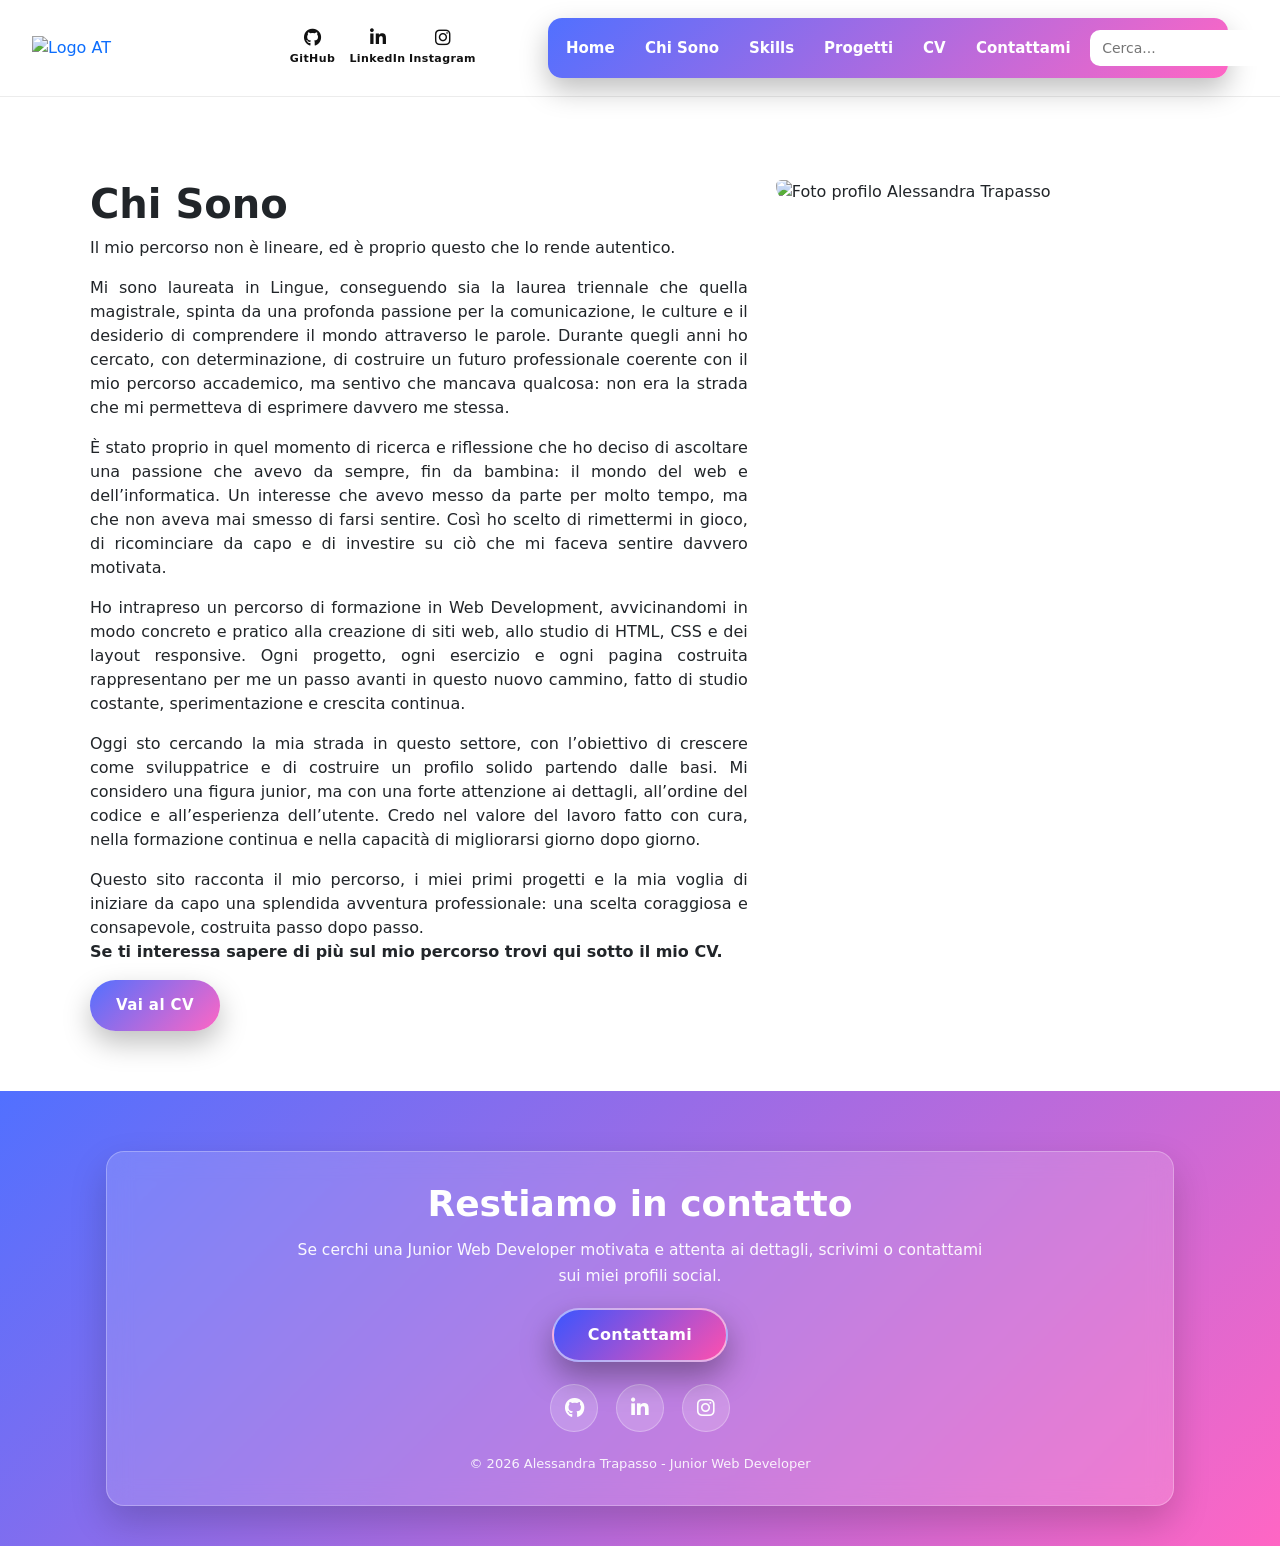
==== aboutme/index.html @ b7c21492 "changes" ====
<!DOCTYPE html>
<html lang="it">
  <!-- HEAD -->
  <head>
    <meta charset="UTF-8" />
    <meta name="viewport" content="width=device-width, initial-scale=1.0" />

    <title>Chi Sono | Alessandra Trapasso - Junior Full Stack Web Developer con AI</title>
    <meta
      name="description"
      content="Scopri il percorso di Alessandra Trapasso, Junior Full Stack Web Developer con AI: formazione, obiettivi e visione professionale."
    />
    <meta name="robots" content="index,follow" />
    <link rel="canonical" href="/aboutme/index.html" />

    <meta property="og:title" content="Chi Sono | Alessandra Trapasso" /> <!-- Open Graph per social -->
    <meta property="og:description" content="Percorso, formazione e obiettivi professionali di Alessandra Trapasso." />
    <meta property="og:type" content="website" />
    <meta property="og:locale" content="it_IT" />
    <meta property="og:url" content="/aboutme/index.html" />
    <meta property="og:image" content="../assets/img/og-cover.jpg" /> <!-- Immagine copertina -->
    <meta name="twitter:card" content="summary_large_image" />
    <meta name="twitter:title" content="Chi Sono | Alessandra Trapasso" />
    <meta name="twitter:description" content="Percorso, formazione e obiettivi professionali di Alessandra Trapasso." />
    <meta name="twitter:image" content="../assets/img/og-cover.jpg" />

    <link rel="icon" href="../assets/icons/favicon.ico" /> <!-- Favicon -->

    <link
       rel="stylesheet"
         href="https://cdnjs.cloudflare.com/ajax/libs/font-awesome/6.5.0/css/all.min.css"
      /> <!-- Icone -->

    <link
     href="https://cdn.jsdelivr.net/npm/bootstrap@5.3.3/dist/css/bootstrap.min.css"
      rel="stylesheet" 
    /> <!-- Bootstrap -->

    <link rel="stylesheet" href="style.css" /> <!-- CSS (con SCSS) -->
  </head>
   
  <!-- BODY -->
 <body id="home" class="page-chisono" data-base-path=".." data-page="about">
   <!-- HEADER -->
   <header class="site-header" aria-label="Header principale" data-site-header></header>

   <!-- MAIN-->
   <main>
     <div class="chisono-hero">
     <div class="chisono-hero__inner">
     <div class="chisono-hero__text">
       <h1 class="hero-title"><strong>Chi Sono</strong></h1>
          <p class="hero-subtitle">
           Il mio percorso non è lineare, ed è proprio questo che lo rende autentico.
         </p>

          <p class="hero-subtitle">
           Mi sono laureata in Lingue, conseguendo sia la laurea triennale che quella magistrale,
           spinta da una profonda passione per la comunicazione, le culture e il desiderio di
           comprendere il mondo attraverso le parole. Durante quegli anni ho cercato, con
           determinazione, di costruire un futuro professionale coerente con il mio percorso
           accademico, ma sentivo che mancava qualcosa: non era la strada che mi permetteva di
           esprimere davvero me stessa.
         </p>

          <p class="hero-subtitle">
           È stato proprio in quel momento di ricerca e riflessione che ho deciso di ascoltare
           una passione che avevo da sempre, fin da bambina: il mondo del web e dell’informatica.
           Un interesse che avevo messo da parte per molto tempo, ma che non aveva mai smesso
           di farsi sentire. Così ho scelto di rimettermi in gioco, di ricominciare da capo e
           di investire su ciò che mi faceva sentire davvero motivata.
          </p>

          <p class="hero-subtitle">
           Ho intrapreso un percorso di formazione in Web Development, avvicinandomi in modo
           concreto e pratico alla creazione di siti web, allo studio di HTML, CSS e dei layout
           responsive. Ogni progetto, ogni esercizio e ogni pagina costruita rappresentano per
           me un passo avanti in questo nuovo cammino, fatto di studio costante, sperimentazione
           e crescita continua.
          </p>

         <p class="hero-subtitle">
           Oggi sto cercando la mia strada in questo settore, con l’obiettivo di crescere come
           sviluppatrice e di costruire un profilo solido partendo dalle basi. Mi considero una
           figura junior, ma con una forte attenzione ai dettagli, all’ordine del codice e
           all’esperienza dell’utente. Credo nel valore del lavoro fatto con cura, nella
           formazione continua e nella capacità di migliorarsi giorno dopo giorno.
         </p>

         <p class="hero-subtitle">
           Questo sito racconta il mio percorso, i miei primi progetti e la mia voglia di
           iniziare da capo una splendida avventura professionale: una scelta coraggiosa e
           consapevole, costruita passo dopo passo. <br> <strong> Se ti interessa sapere di più sul mio percorso trovi qui sotto il mio CV. </strong>
         </p>
       <!-- </h1> chiuso sopra-->

       <div class="chisono-cta"> <!-- Bottone per rimando a CV-->
          <a class="hero-cta" href="../cv/index.html">
            Vai al CV
          </a>
        </div>
      </div>

     <div class="chisono-hero__media"> <!-- Foto personale a destra-->
       <div class="hero-photo-wrap">
         <img
           src="../assets/img/immagine_copertina_profilo.png"
           alt="Foto profilo Alessandra Trapasso"
           class="hero-photo"
          />
       </div>
     </div>
     </div>
     </div>
   </main>

 <!-- FOOTER -->
 <footer class="site-footer" aria-label="Footer" data-site-footer></footer>
 <script defer src="../assets/js/projects-data.js"></script>
 <script defer src="../assets/js/site-config.js"></script>
 <script defer src="../assets/js/site-shell.js"></script>
 <script defer src="../assets/js/site-search.js?v=20260308"></script>
 <script defer src="../assets/js/lazy-media.js"></script>
 <script defer src="../assets/js/lazy-sections.js"></script>
 <script defer src="../assets/js/contact-popup.js?v=20260308"></script>
 </body>
</html>
---- aboutme/style.css ----
@charset "UTF-8";

html, body {
  margin: 0;  /* elimina margini di default del browser */
  padding: 0; /* elimina padding di default del browser */
}

:root {
  --grad-hero: linear-gradient(135deg, #5170ff, #ff66c4);
  --text-dark: #111;
  --text-dark-soft: rgba(0, 0, 0, 0.95);
  --shadow-lg: 0 16px 36px rgba(0, 0, 0, 0.18);
  --radius-lg: 18px;
  --radius-md: 14px;
}

.u-section {    /* sezioni */
  position: relative;
  width: 100%;
  padding: 70px 0 60px;
  overflow: hidden;
  background: #ffffff;
}

.u-inner {
  max-width: 1100px;
  margin: 0 auto;
  padding: 0 16px;
}

.u-header {     /* header */
  text-align: center;
  margin-bottom: 28px;
}

.u-title {    /* titoli */
  margin: 0 0 10px;
  font-weight: 900;
  font-size: clamp(28px, 3.2vw, 46px);
  color: #000000;
  line-height: 1.1;
}

.u-subtitle {    /* sottotitoli */
  margin: 0 auto;
  max-width: 760px;
  color: var(--text-dark-soft);
  line-height: 1.7;
  font-size: 16px;
}

.u-card {     /* cards */
  padding: 28px 26px;
  border-radius: var(--radius-lg);
  background: var(--grad-hero);
  border: 1px solid rgba(255, 255, 255, 0.28);
  box-shadow: var(--shadow-lg);
  color: #ffffff;
}

.u-card__title {
  margin: 0 0 16px;
  font-weight: 900;
  font-size: 18px;
}

.u-card__text {
  margin: 0 0 16px;
  opacity: 0.95;
  line-height: 1.7;
  font-size: 15px;
}

.u-card__small {
  margin: 0;
  font-size: 13px;
  opacity: 0.92;
  line-height: 1.6;
}

.u-card--side {
  padding: 24px 22px;
}

.u-list {    /* Liste */
  list-style: none;
  padding: 0;
  margin: 0;
  display: grid;
  gap: 10px;
}

.u-list li {
  padding: 12px 12px;
  border-radius: var(--radius-md);
  background: rgba(255, 255, 255, 0.10);
  border: 1px solid rgba(255, 255, 255, 0.20);
}

.u-badges {    /* badges */
  display: flex;
  flex-wrap: wrap;
  gap: 10px;
}

.u-badge {
  display: inline-flex;
  align-items: center;
  justify-content: center;

  padding: 10px 12px;
  border-radius: 999px;

  font-weight: 800;
  font-size: 13px;

  background: rgba(255, 255, 255, 0.12);
  border: 1px solid rgba(255, 255, 255, 0.22);
  color: #ffffff;
}

/* HEADER */
.site-header {
  position: fixed; /* header sempre visibile in alto */
  top: 0;          
  left: 0;         
  right: 0;    
  z-index: 10000;  /* si sovrappone a tutto (hero, cards, ecc.) */
  background: rgba(255, 255, 255, 0.98);
  backdrop-filter: blur(8px);        
  -webkit-backdrop-filter: blur(8px);
  border-bottom: 1px solid rgba(17, 17, 17, 0.08); /* crea una linea di separazione */
}

/* NAV */
.hero-nav {
  width: 100%;          
  padding: 20px 50px;     /* spaziatura interna desktop */
  display: flex;          /* allinea logo + socials + menu sulla stessa riga */
  align-items: center;    /* centratura verticale */
  justify-content: space-between; /* spazio tra blocchi */
  gap: 18px;              
}

/* NAV: logo */
.brand {
  display: inline-flex;   /* rimane in linea e non va a capo */
  align-items: center;    
  text-decoration: none;  /* rimuove sottolineatura del link */
}

.brand__logo {         /* dimensione e proporzione logo */
  width: 250px;       
  height: auto;       
  display: block;     /* elimina piccoli spazi intorno alle immagini */
  margin-left: 0; 
}

/* NAV: social links */
.social-links {
  display: flex;          /* allineate  */
  align-items: center;    
  gap: 10px;             

  list-style: none;       /* toglie pallini */
  padding: 0;            
  margin: 0;             

  margin-left: 15px;      /* spazio dopo il logo */
  margin-right: auto;     /* spinge il menu-bar verso destra (trucco flex) */
}

.social-links li {
  display: flex; 
}

.social-links a {
  display: inline-flex;
  flex-direction: column ; /* icona sopra, testo sotto */
  align-items: center;
  justify-content: center;

  gap: 4px;

  width: 55px;      
  padding: 6px 0;   

  color: #111;        
  font-size: 18px;    
  text-decoration: none; 

  transform: translateY(0); /* effetto */
  transition:
    transform 0.25s cubic-bezier(.2, .9, .2, 1.4),
    color 0.25s ease; 
}

.social-links span {     /* testo sotto ai social links */
  font-size: 11px;
  font-weight: 600;
  letter-spacing: 0.4px;
}

.social-links a:hover {
  transform: translateY(-6px); /* effetto */
  color: #a29ee2;             
}

/* NAV: menu bar (desktop) */
.menu-bar {
  max-width: 720px;   
  width: 100%;

  margin-right: 20px;
  margin-bottom: 0px; 

  display: flex;       
  align-items: center;
  justify-content: space-between;
  gap: 20px;

  padding: 12px 18px;  
  border-radius: 14px;
  background: linear-gradient(135deg, #5170ff, #ff66c4);
  box-shadow: 0 12px 28px rgba(0, 0, 0, 0.25);
}

.menu-bar .nav-menu {    /* lista menu */
  list-style: none;     
  margin: 0;
  padding: 0;

  display: flex;        /* voci in orizzontale */
  align-items: center;
  gap: 30px;
}

.menu-bar .nav-menu li { 
  display: flex;
  align-items: center;
}

.menu-bar .nav-menu a {   
  color: #ffffff;
  text-decoration: none;
  font-weight: 600;
  font-size: 15px;
  white-space: nowrap; /* evita che i link vadano a capo */
  cursor: pointer;

  display: inline-block;
  position: relative; 
  transform: translateY(0);

  transition:
    transform 0.25s cubic-bezier(.2, .9, .2, 1.4),
    color 0.25s ease,
    text-decoration 0.25s ease;
  will-change: transform; 
}

.menu-bar .nav-menu a:hover {
  transform: translateY(-6px);
  color: #a29ee2;
  text-decoration: underline;
}

.menu-bar .nav-menu a:active {
  transform: translateY(-2px);
}

/* NAV: search (desktop) */
.menu-bar .nav-search--desktop {
  display: flex;
  align-items: center;
}

.menu-bar .nav-search--desktop input {
  width: 190px;
  height: 36px;
  padding: 0 12px;
  border-radius: 10px;
  border: none;
  outline: none;
  font-size: 14px;
}

/* MAIN */
main {
  padding-top: 110px; 
}

/* FOOTER */

.site-footer {
  position: relative;
  width: 100%;
  padding: 60px 0 40px;
  overflow: hidden;
}

.site-footer::before {
  content: "";
  position: absolute;
  inset: 0;
  background: linear-gradient(135deg, #5170ff, #ff66c4);
  z-index: -1;
}

.site-footer__inner {
  max-width: 1100px;
  margin: 0 auto;
  padding: 0 16px;
}

.site-footer__card {
  text-align: center;
  padding: 32px 28px;
  border-radius: 18px;

  background: rgba(255, 255, 255, 0.14);
  border: 1px solid rgba(255, 255, 255, 0.28);

  backdrop-filter: blur(12px);
  -webkit-backdrop-filter: blur(12px);

  box-shadow: 0 16px 36px rgba(0, 0, 0, 0.18);
  color: #ffffff;
}

.site-footer__title {
  margin: 0 0 14px;
  font-size: clamp(24px, 3vw, 36px);
  font-weight: 900;
  line-height: 1.1;
}

.site-footer__text {
  max-width: 700px;
  margin: 0 auto 18px;
  font-size: 15.5px;
  line-height: 1.7;
  opacity: 0.95;
}

.contact-form__btn {
  display: inline-flex;
  align-items: center;
  justify-content: center;

  padding: 14px 26px;
  border-radius: 999px;

  font-weight: 800;
  font-size: 15px;
  letter-spacing: 0.4px;

  color: #ffffff;
  text-decoration: none;

  background: linear-gradient(135deg, #5170ff, #ff66c4);
  box-shadow: 0 12px 28px rgba(0, 0, 0, 0.25);

  transform: translateY(0);
  transition:
    transform 0.25s cubic-bezier(.2, .9, .2, 1.4),
    box-shadow 0.25s ease,
    opacity 0.25s ease;
}

.contact-form__btn:hover {
  transform: translateY(-6px);
  box-shadow: 0 18px 36px rgba(0, 0, 0, 0.30);
  opacity: 0.95;
}

.contact-form__btn:active {
  transform: translateY(-2px);
}

.site-footer__cta {
  display: inline-flex;
  align-items: center;
  justify-content: center;
  min-height: 54px;
  padding: 0 34px;
  border-radius: 999px;
  font-weight: 900;
  font-size: 16px;
  letter-spacing: 0.35px;
  color: #ffffff;
  text-decoration: none;
  background: linear-gradient(135deg, #3955ff, #ff4fae);
  border: 2px solid rgba(255, 255, 255, 0.55);
  box-shadow: 0 14px 32px rgba(0, 0, 0, 0.35);
  transform: translateY(0);
  transition: transform 0.2s ease, box-shadow 0.2s ease, filter 0.2s ease;
}

.site-footer__cta:hover {
  transform: translateY(-5px) scale(1.01);
  box-shadow: 0 20px 42px rgba(0, 0, 0, 0.35);
  filter: saturate(1.05);
}

.site-footer__cta:active {
  transform: translateY(-1px);
}


.site-footer__social {
  display: flex;
  justify-content: center;
  gap: 18px;

  list-style: none;
  padding: 0;
  margin: 22px 0 22px;
}

.site-footer__social a {
  display: inline-flex;
  align-items: center;
  justify-content: center;

  width: 48px;
  height: 48px;
  border-radius: 50%;

  color: #ffffff;
  font-size: 20px;
  text-decoration: none;

  background: rgba(255, 255, 255, 0.18);
  border: 1px solid rgba(255, 255, 255, 0.28);

  transition: transform 0.25s cubic-bezier(.2, .9, .2, 1.4),
              background 0.25s ease;
}

.site-footer__social a:hover {
  transform: translateY(-6px);
  background: rgba(255, 255, 255, 0.28);
}

.site-footer__copy {
  margin: 0;
  font-size: 13px;
  opacity: 0.9;
}

/* NAV RESPONSIVE "HAMBURGER"*/

/* DESKTOP default */
.menu-bar { display: flex; }
.nav-hamburger { display: none; }
.nav-overlay { display: none; }
.nav-drawer { display: none; }

.nav-toggle {
  position: absolute;
  opacity: 0;
  pointer-events: none;
}

.nav-hamburger {    /* Hamburger */
  width: 46px;
  height: 46px;
  border-radius: 12px;
  z-index: 10001;

  align-items: center;
  justify-content: center;
  flex-direction: column;
  gap: 6px;
  flex-shrink: 0;

  cursor: pointer;
  user-select: none;

  background: rgba(0, 0, 0, 0.04);
  border: 1px solid rgba(17, 17, 17, 0.12);
}

.brand {
  flex-shrink: 0;
}

.nav-hamburger span {
  width: 22px;
  height: 2px;
  background: #111;
  border-radius: 999px;
  transition: transform 0.25s ease, opacity 0.2s ease;
}

#nav-toggle:checked + .nav-hamburger span:nth-child(1) {    /* X */
  transform: translateY(8px) rotate(45deg);
}

#nav-toggle:checked + .nav-hamburger span:nth-child(2) {
  opacity: 0;
}

#nav-toggle:checked + .nav-hamburger span:nth-child(3) {
  transform: translateY(-8px) rotate(-45deg);
}

.nav-drawer {
  position: fixed;
  top: 0;
  right: 0;

  height: 100vh;
  width: min(360px, 86vw);
  padding: 18px 16px;

  background: #ffffff;
  border-left: 1px solid rgba(17, 17, 17, 0.10);
  box-shadow: -18px 0 40px rgba(0, 0, 0, 0.12);

  transform: translateX(100%);
  transition: transform 0.25s ease;

  z-index: 9999;
}

.nav-drawer__top {
  display: flex;
  align-items: center;
  justify-content: space-between;
  margin-bottom: 14px;
}

.nav-drawer__title {
  font-weight: 800;
  font-size: 16px;
  color: #111;
}

.nav-drawer__close {
  display: inline-flex;
  align-items: center;
  justify-content: center;

  width: 40px;
  height: 40px;
  border-radius: 12px;
  cursor: pointer;

  background: rgba(0, 0, 0, 0.04);
  border: 1px solid rgba(17, 17, 17, 0.12);
  font-size: 26px;
  line-height: 1;
  color: #111;
}

.nav-drawer__menu {
  list-style: none;
  padding: 0;
  margin: 0 0 18px;

  display: flex;
  flex-direction: column;
  gap: 10px;
}

.nav-drawer__menu a {
  display: flex;
  align-items: center;

  padding: 12px 12px;
  border-radius: 14px;

  text-decoration: none;
  font-weight: 700;
  color: #fffdfd;

  background: linear-gradient(135deg, #5170ff, #ff66c4);
  border: 1px solid rgba(255, 255, 255, 0.08);

  transition: transform 0.18s ease, opacity 0.18s ease;
}

.nav-drawer__menu a:hover {
  transform: translateX(4px);
  opacity: 0.95;
}

.nav-drawer__search input {
  width: 100%;
  height: 42px;
  padding: 0 12px;
  border-radius: 12px;
  border: 1px solid rgba(17, 17, 17, 0.12);
  outline: none;
}

.nav-overlay {
  position: fixed;
  inset: 0;
  background: rgba(0, 0, 0, 0.35);
  opacity: 0;
  pointer-events: none;
  transition: opacity 0.2s ease;
  z-index: 9998;
}

#nav-toggle:checked ~ .nav-drawer {
  padding-top: 70px;
}

/* MAIN */
.page-chisono .hero-header {
  min-height: auto; 
}

.page-chisono .chisono-hero {
  padding: 40px 40px 60px;
}

.page-chisono .chisono-hero__inner {
  max-width: 1100px;
  margin: 0 auto;
  margin-top: 30px;

  display: grid;
  grid-template-columns: minmax(0, 1.35fr) minmax(0, 0.85fr);
  gap: 28px;
  align-items: start;
}

.page-chisono .hero-subtitle {
  text-align: justify;
  text-justify: inter-word;
}

.page-chisono .chisono-hero__media {
  position: relative;
}    

.page-chisono .hero-photo {   
  width: 100%;
  height: auto;
  display: block;
  border-radius: 50px;
  border-bottom-left-radius: 170px;
}

.hero-cta {
  display: inline-flex;
  align-items: center;
  justify-content: center;

  padding: 14px 26px;
  border-radius: 999px;

  font-weight: 800;
  font-size: 15px;
  letter-spacing: 0.4px;

  color: #ffffff;
  text-decoration: none;

  background: linear-gradient(135deg, #5170ff, #ff66c4);
  box-shadow: 0 12px 28px rgba(0, 0, 0, 0.25);

  transform: translateY(0);
  transition:
    transform 0.25s cubic-bezier(.2, .9, .2, 1.4),
    box-shadow 0.25s ease,
    opacity 0.25s ease;
}

.hero-cta:hover {
  transform: translateY(-6px);
  box-shadow: 0 18px 36px rgba(0, 0, 0, 0.30);
  opacity: 0.95;
}

.hero-cta:active {
  transform: translateY(-2px);
}

/* MEDIA */
@media (max-width: 1400px) {
  .hero-nav {
    padding: 18px 32px;
  }

  .brand__logo {
    width: 220px;
  }

  .menu-bar {
    max-width: 680px;
  }
}

@media (max-width: 1200px) {
  .menu-bar { display: none !important; }
  .nav-hamburger { display: flex; }
  .nav-overlay { display: block; }
  .nav-drawer { display: block; }

  #nav-toggle:checked ~ .nav-overlay {
    opacity: 1;
    pointer-events: auto;
  }

  #nav-toggle:checked ~ .nav-drawer {
    transform: translateX(0);
  }

  .hero-nav {
    padding: 14px 16px;
    gap: 12px;
  }

  .brand__logo {
    width: clamp(150px, 22vw, 210px);
    height: auto;
  }

  .social-links {
    gap: 8px;
    margin-left: 10px;
  }

  .social-links a {
    width: 44px;
    padding: 4px 0;
  }

  .social-links span {
    display: none;
  }

  main {
    padding-top: 96px;
  }
}

@media (max-width: 991px) {
  
  .page-chisono .chisono-hero {
    padding: 28px 18px 40px;
  }

  .page-chisono .chisono-hero__inner {
    grid-template-columns: 1fr;
    gap: 18px;
  }

  .page-chisono .chisono-hero__media {
    display: flex;
    justify-content: center;
  }

  .page-chisono .hero-photo-wrap {
    width: 100%;
    max-width: 420px;
    margin: 0 auto;
  }

  .page-chisono .hero-photo {
    width: 100%;
    height: auto;
  }

  .chisono-cta {
    display: flex;
    justify-content: center;
  }

  main {
    padding-top: 90px;
  }

  .site-footer {
    padding: 46px 0 34px;
  }

  .site-footer__card {
    padding: 26px 18px;
  }
}

@media (max-width: 600px) {
  .hero-nav {
    padding: 12px 12px;
  }

  .brand__logo {
    width: clamp(130px, 42vw, 170px);
  }

  .social-links a {
    width: 40px;
  }

  .nav-hamburger {
    position: fixed;
    top: 12px;
    right: 12px;
    z-index: 999999;
  }

  .hero-title {
    font-size: 36px;
    margin-top: 56px;
  }

  .hero-subtitle {
    font-size: 15px;
  }

  main {
    padding-top: 86px;
  }

  .site-footer__text {
    font-size: 14.5px;
  }

  .contact-form__actions {
    display: flex;
    justify-content: center;
  }

  .contact-form__btn {
    width: 100%;
    max-width: 320px;
  }
}

@media (max-width: 390px) {
  
  .social-links { display: none; }

  .brand__logo {
    width: 150px;
  }

  .site-footer__title {
    font-size: 24px;
  }
}
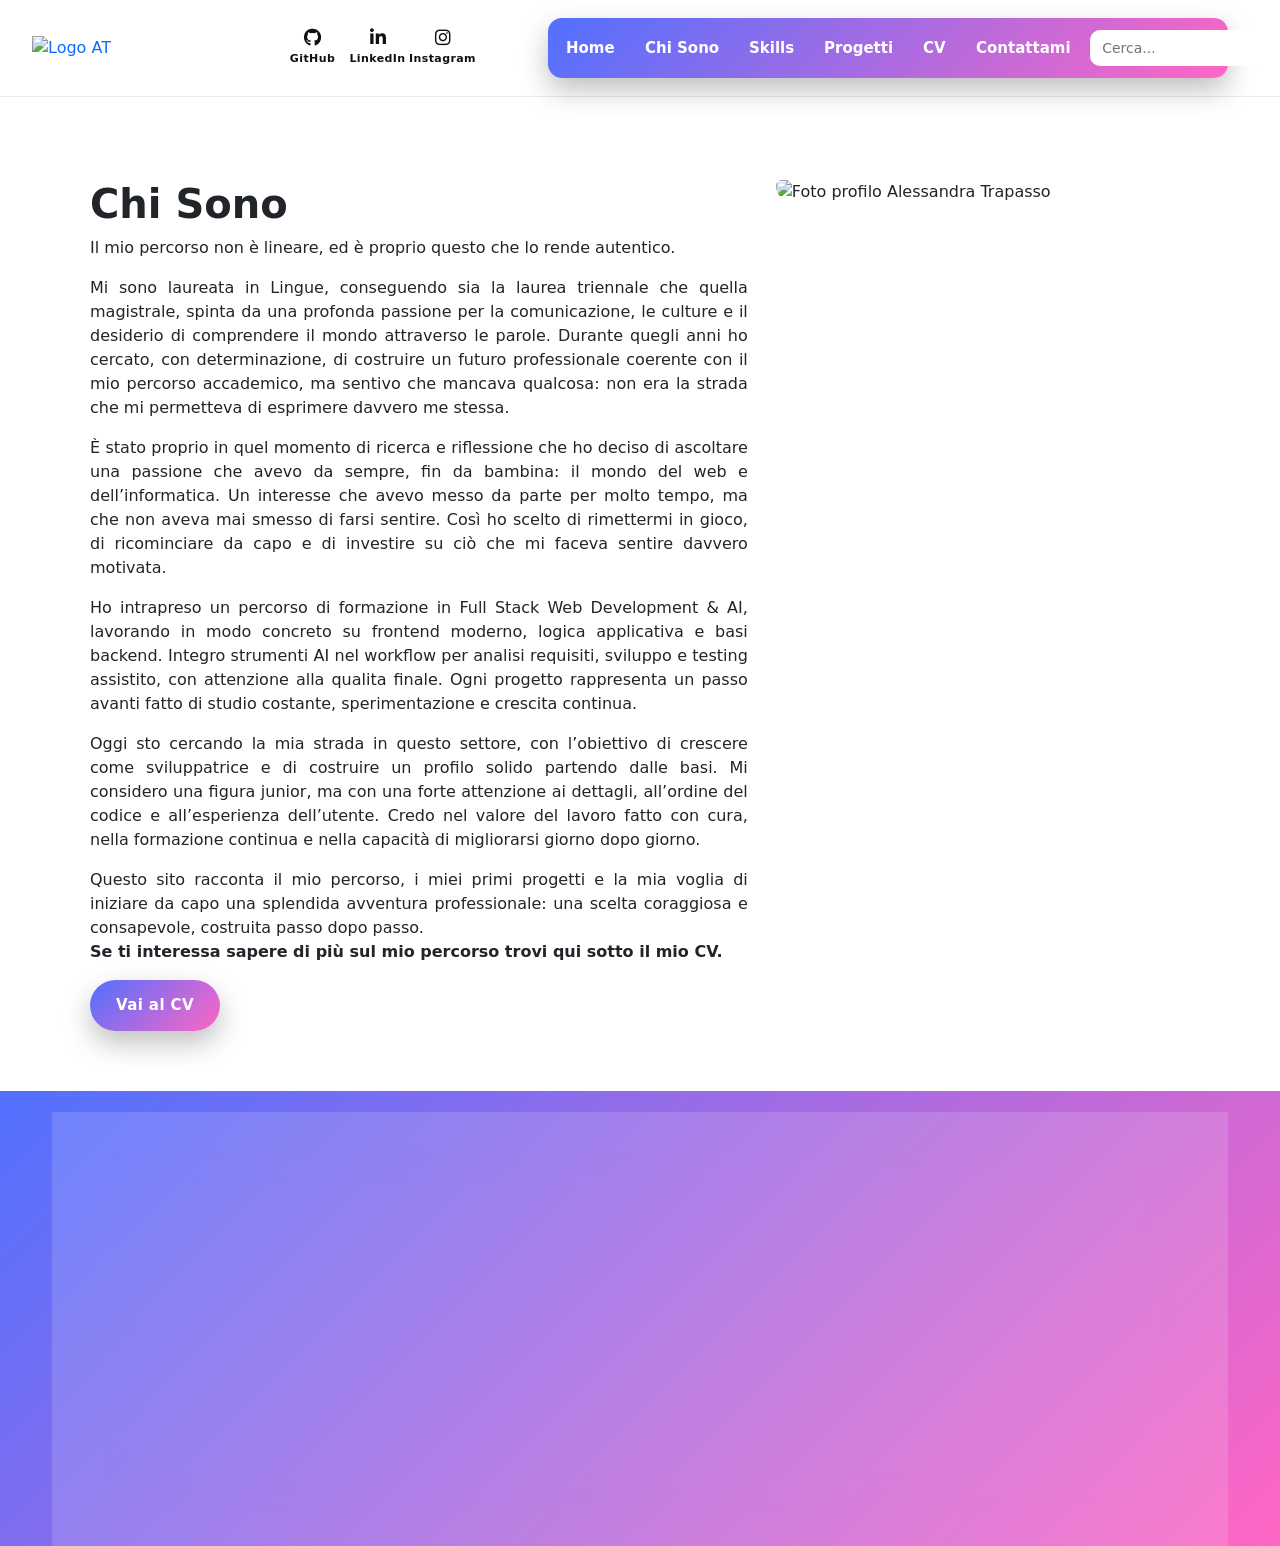
==== commit 7e323ea4: "changes" ====
--- a/aboutme/index.html
+++ b/aboutme/index.html
@@ -72,11 +72,11 @@
           </p>
 
           <p class="hero-subtitle">
-           Ho intrapreso un percorso di formazione in Web Development, avvicinandomi in modo
-           concreto e pratico alla creazione di siti web, allo studio di HTML, CSS e dei layout
-           responsive. Ogni progetto, ogni esercizio e ogni pagina costruita rappresentano per
-           me un passo avanti in questo nuovo cammino, fatto di studio costante, sperimentazione
-           e crescita continua.
+           Ho intrapreso un percorso di formazione in Full Stack Web Development & AI, lavorando
+           in modo concreto su frontend moderno, logica applicativa e basi backend. Integro strumenti
+           AI nel workflow per analisi requisiti, sviluppo e testing assistito, con attenzione alla
+           qualita finale. Ogni progetto rappresenta un passo avanti fatto di studio costante,
+           sperimentazione e crescita continua.
           </p>
 
          <p class="hero-subtitle">
@@ -122,6 +122,6 @@
  <script defer src="../assets/js/site-search.js?v=20260308"></script>
  <script defer src="../assets/js/lazy-media.js"></script>
  <script defer src="../assets/js/lazy-sections.js"></script>
- <script defer src="../assets/js/contact-popup.js?v=20260308"></script>
+ <script defer src="../assets/js/contact-popup.js?v=20260308-3"></script>
  </body>
 </html>
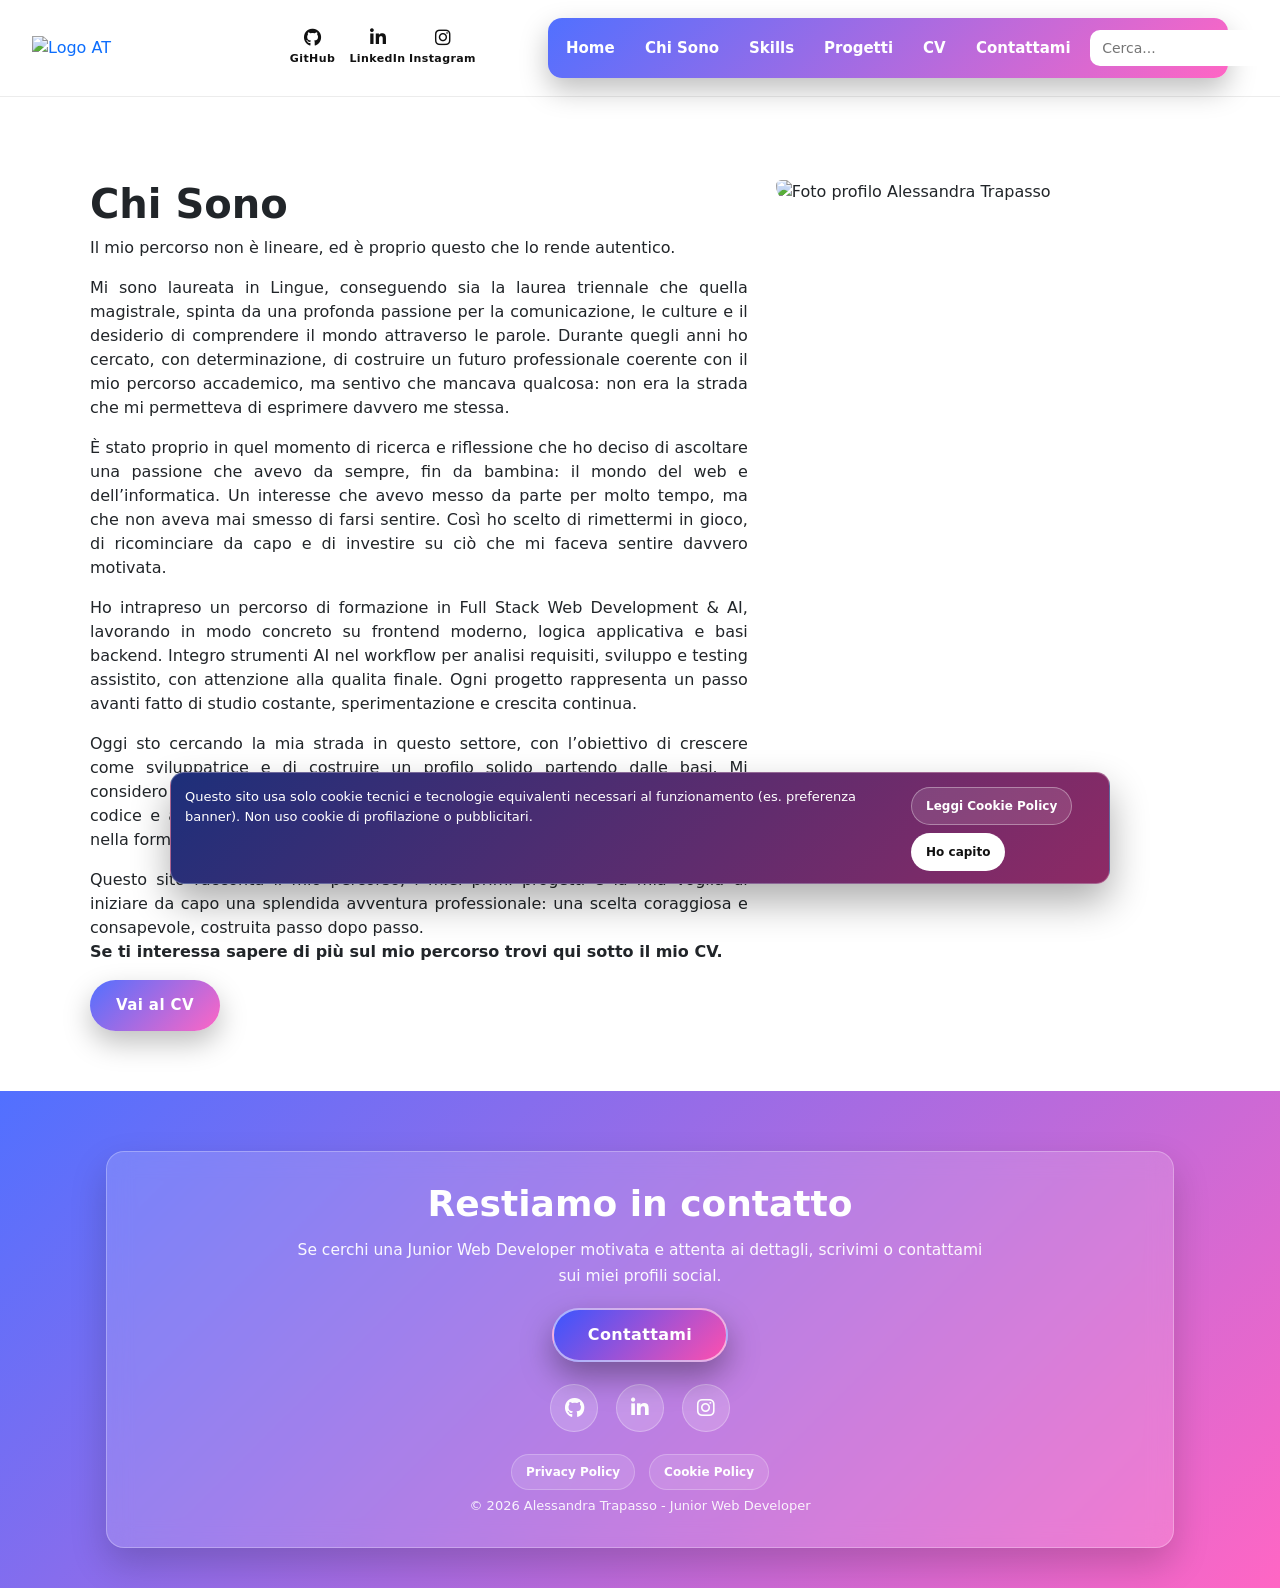
==== commit 1f97222f: "policy" ====
--- a/aboutme/index.html
+++ b/aboutme/index.html
@@ -118,10 +118,10 @@
  <footer class="site-footer" aria-label="Footer" data-site-footer></footer>
  <script defer src="../assets/js/projects-data.js"></script>
  <script defer src="../assets/js/site-config.js"></script>
- <script defer src="../assets/js/site-shell.js"></script>
- <script defer src="../assets/js/site-search.js?v=20260308"></script>
+ <script defer src="../assets/js/site-shell.js?v=20260311-security"></script>
+ <script defer src="../assets/js/site-search.js?v=20260311-security"></script>
  <script defer src="../assets/js/lazy-media.js"></script>
  <script defer src="../assets/js/lazy-sections.js"></script>
- <script defer src="../assets/js/contact-popup.js?v=20260308-3"></script>
+ <script defer src="../assets/js/contact-popup.js?v=20260311-1"></script>
  </body>
 </html>
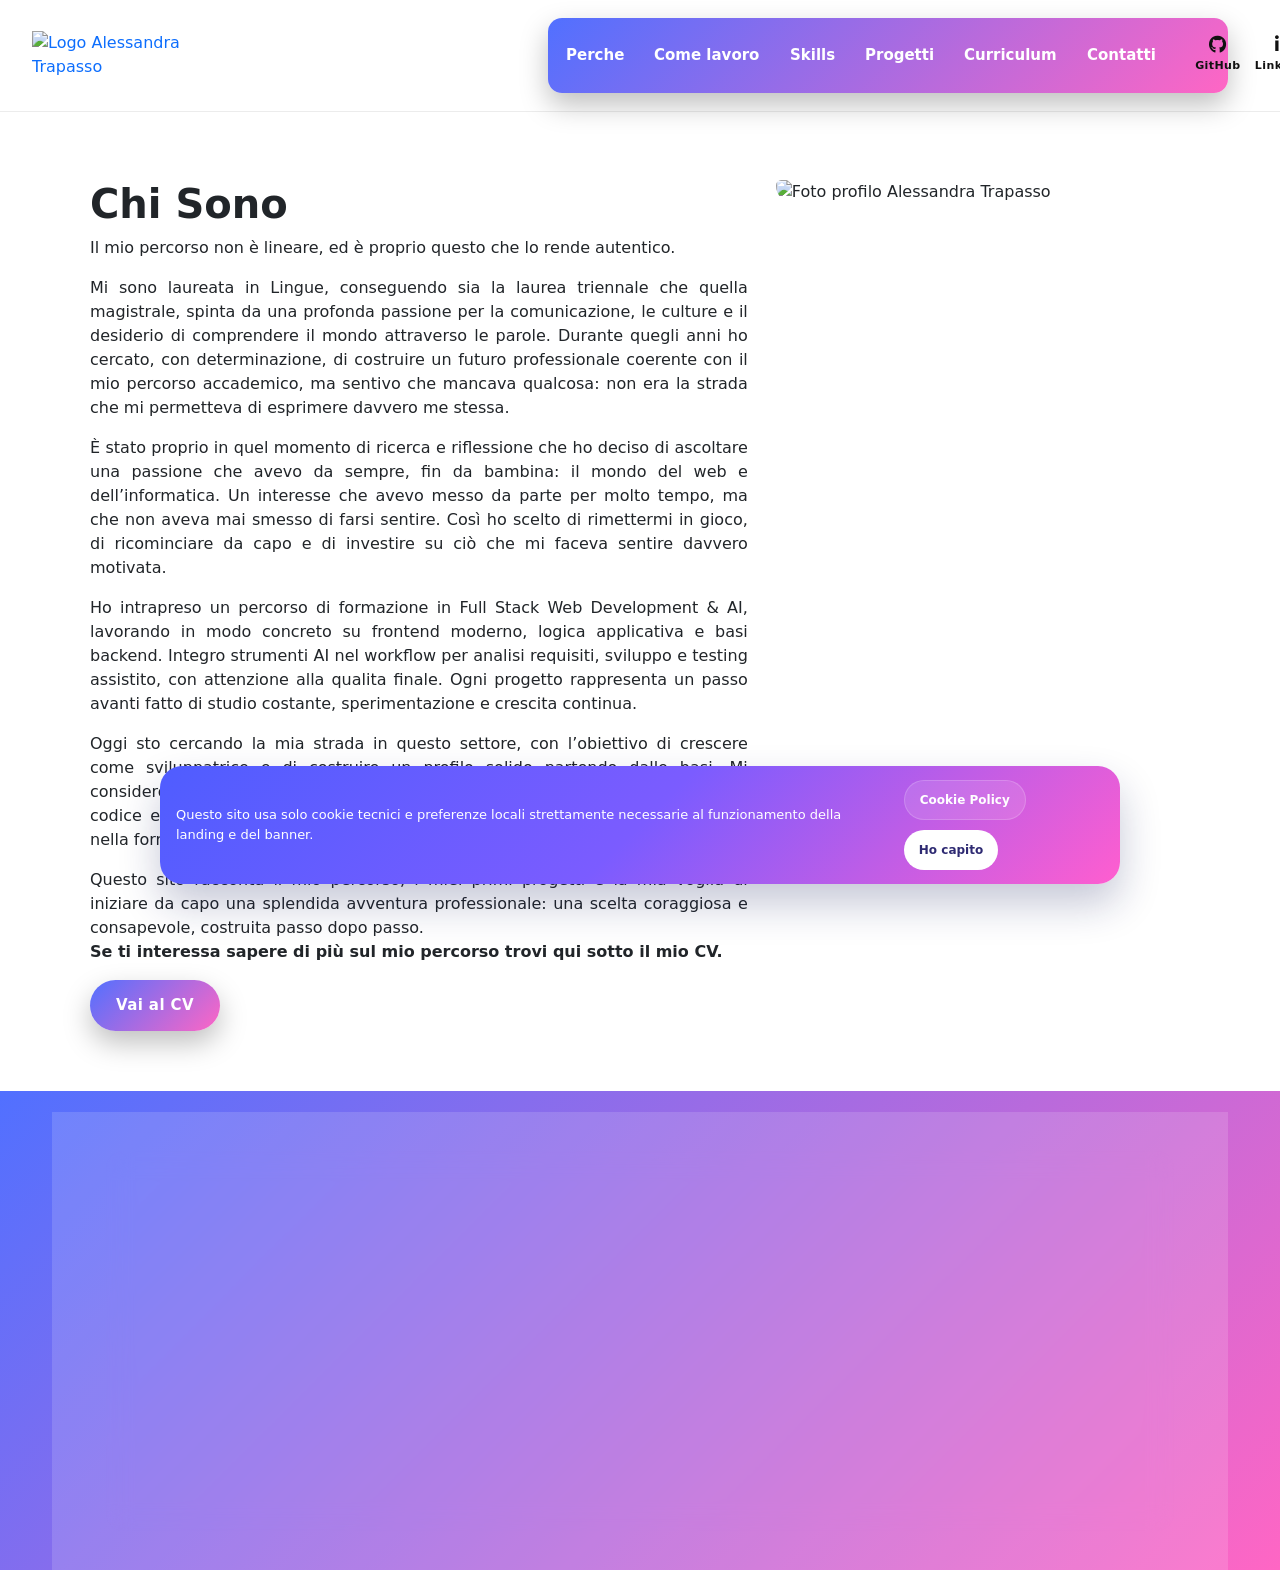
==== commit 69e9ff2a: "changes" ====
--- a/aboutme/index.html
+++ b/aboutme/index.html
@@ -118,10 +118,10 @@
  <footer class="site-footer" aria-label="Footer" data-site-footer></footer>
  <script defer src="../assets/js/projects-data.js"></script>
  <script defer src="../assets/js/site-config.js"></script>
- <script defer src="../assets/js/site-shell.js?v=20260311-security"></script>
+ <script defer src="../assets/js/site-shell.js?v=20260410-shell"></script>
  <script defer src="../assets/js/site-search.js?v=20260311-security"></script>
  <script defer src="../assets/js/lazy-media.js"></script>
- <script defer src="../assets/js/lazy-sections.js"></script>
- <script defer src="../assets/js/contact-popup.js?v=20260311-1"></script>
+  <script defer src="../assets/js/lazy-sections.js?v=20260323-motion"></script>
+ <script defer src="../assets/js/contact-popup.js?v=20260311-3"></script>
  </body>
 </html>
